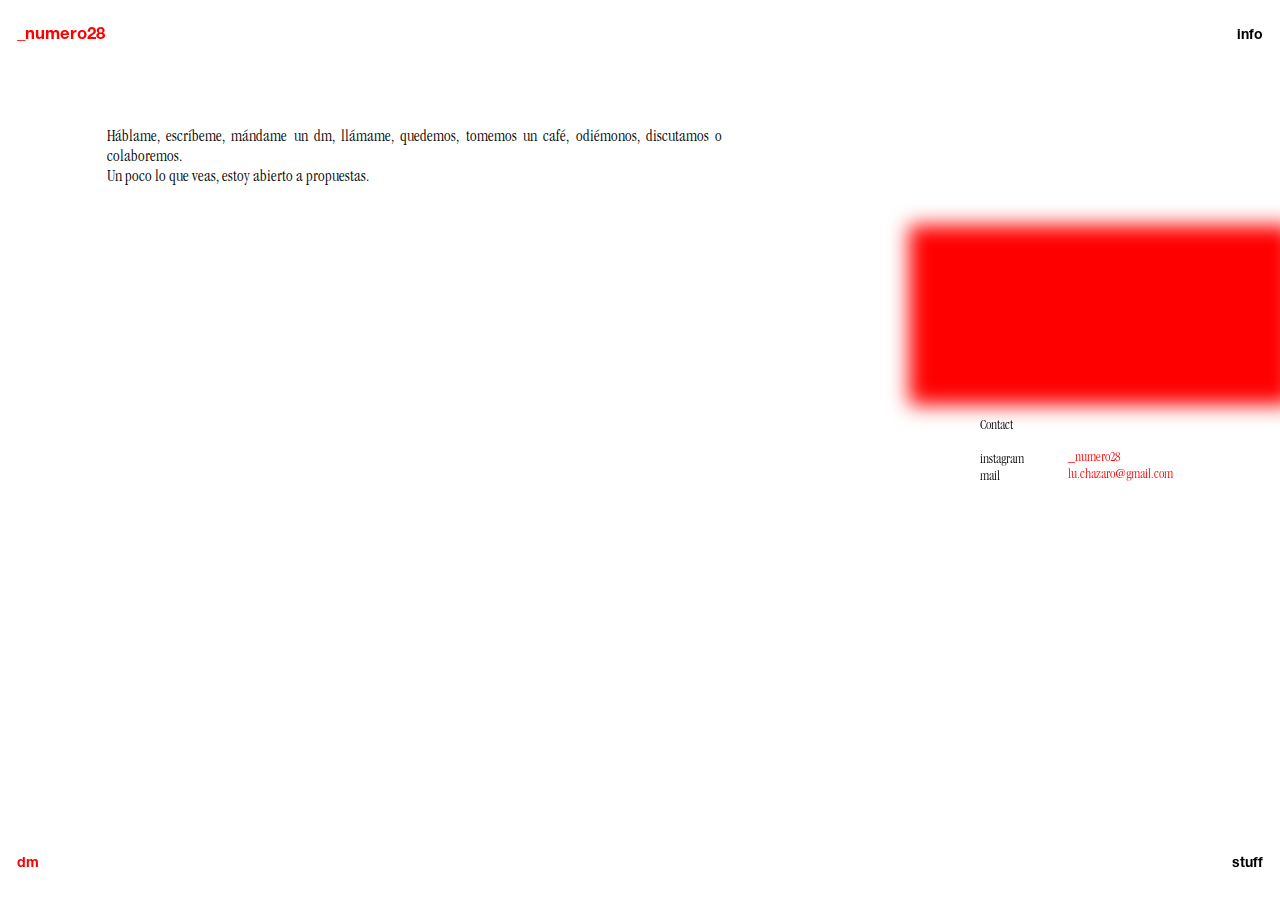
==== dm.html @ c681fe8d "Add files via upload" ====
<!DOCTYPE html>
<html lang="en">
<head>
    <meta charset="UTF-8">
    <link rel="preconnect" href="https://fonts.googleapis.com">
    <link rel="preconnect" href="https://fonts.gstatic.com" crossorigin>
    <link href="css/styles.css" rel="stylesheet" type="text/css" />
    <meta http-equiv="X-UA-Compatible" content="IE=edge">
    <meta name="viewport" content="width=device-width, initial-scale=1.0 maximum-scale=1, user-scalable=no">
    


    <title>28</title>
</head>
<body class="grid-things">
    <div id="bt1" class="bt">
        <div id="n28">
            _numero28
        </div>
    </div>
    <div id="bt2" class="bt">
        <h4>
            info
        </h4>
    </div>
    <div  id="bt3" class="bt r">
        <h4>
            dm
        </h4>
    </div>
    <div id="bt4" class="bt">
        <h4>
            stuff
        </h4>
    </div>

    <div class="info d1">
        Háblame, escríbeme, mándame un dm, llámame, quedemos, tomemos un café, odiémonos, discutamos o colaboremos. <br>Un poco lo
        que veas, estoy abierto a propuestas.
    </div>

    <div class="info d2">
    </div>

    <div class="info d3">
            Contact <br><br>
            instagram <br>
            mail <br>
    </div>
    
    <div class="info d4">
        <div>
            <a href="https://www.instagram.com/_numero28/" target="_blank">_numero28</a><br>
            lu.chazaro@gmail.com  <br>
        </div>
    </div>

    

    <script src="https://cdnjs.cloudflare.com/ajax/libs/jquery/3.7.1/jquery.min.js" integrity="sha512-v2CJ7UaYy4JwqLDIrZUI/4hqeoQieOmAZNXBeQyjo21dadnwR+8ZaIJVT8EE2iyI61OV8e6M8PP2/4hpQINQ/g==" crossorigin="anonymous" referrerpolicy="no-referrer"></script>
    <script src="js/script.js"></script>
</body>
---- css/styles.css ----
:root {
    --helve: "helve";
    --helveObl:"helveObl";
    --times: "times";
    --gara: "gara";
    --b: #000000;
    --w: #fff;
    --r: #ff0000;
}

@font-face {
    src: url(fonts/HelveticaNeueLTStd-Bd.otf);
    font-family: "helve";
}

@font-face {
    src: url(fonts/HelveticaLTStd-LightObl.otf);
    font-family: "helveObl";
}

@font-face {
    font-family: "gara";
    src: url(fonts/ITCGaramondStd-LtCond.otf);
}

* {
    margin: 0;
    padding: 0;
    font-size: 14px;
    box-sizing: border-box;
    text-decoration: none;    
}

html, body {
    overflow-y: auto;
    scrollbar-width: none; 
    -ms-overflow-style: none;
}

h4 {
    font-size: 1em;
}

a {
    color: var(--r);
}

::-webkit-scrollbar-thumb:hover {
    background-color: #d1d1d1b7; 
    border-radius: 15px;
}

::-webkit-scrollbar {
    display: none;
}


.bt {
    width: auto;
    height: 8vh;
    position: fixed;
    z-index: 2;
    padding: 1.2em;
    font-family: var(--helve);
    display: flex;
    align-items: center;
    cursor: pointer;
}

.bt:hover {
    color: var(--r);
}

.w {
    color: var(--w);
}

.r {
    color: var(--r);
}

#bt1 {
    top: 0;
    left: 0;
}

#bt2 {
    top: 0;
    right: 0;
}

#bt3 {
    bottom: 0;
    left: 0;
}

#bt4 {
    bottom: 0;
    right: 0;
}


#n28 {
    font-size: 1.2em;
    cursor: pointer;
}

#hovImg {
    opacity: 0;
    height: 100%;
    width: 100%;
    position: absolute;
    z-index: 0;
    left: 0;
    top: 0;
    overflow: hidden;
}

#hovImg img {
    opacity: 0;
    position: absolute;
    top: 0; 
    left: 0; 
    width: 100%; 
    height: 100%;
    object-fit: cover;
    object-position: center;
}

#gallery {
    width: 100vw;
    height: 100vh;
    min-height: 100vh;
    position: relative;
    display: flex;
    flex-direction: column;
    overflow-y: auto;
}

#carrusel {
    width: 100%;
    height: 100vh;
    min-height: 100vh;
    display: flex;
    flex-direction: column;
    align-items: center;
}

.project {
    width: 100%;
    height: 100%;
    display: flex;
    flex-direction: row;
    align-items: center;
    padding: 0 2em 0 2em;
    flex-shrink: 0;
}

.logo {
    height: 100%;
    width: 40%;
    display: flex;
    align-items: center;
    justify-content: center;
}

.logo img {
    width: 11vw;
    height: auto;
    cursor: crosshair;
    transition: 0.3s;
}

.grey {
    filter: grayscale(100%);   
}

.darker {
    filter: brightness(30%); 
}

.opaci {
    filter: opacity(70%);
}

.logo img:hover {
    filter: none;
}

.hovLogo {
    width: 30%;
    height: 100%;
    font-family: var(--helveObl);
    color: var(--w);
    display: flex;
    align-items: center;
    font-size: 0.9em;
}

.der {
    justify-content: flex-end;
    text-align: right;
}

.works {
    background-color: #000000;
    display: flex;
    justify-content: center;
    overflow: hidden;
}

.showProject {
    height: 100%;
    width: 100vw;
    padding: 0 5vw 1vw 5vw;
    display: none;
    flex-direction: column;
    justify-content: center;
    align-items: center;
    align-self: center;
}

.slide:not(:first-child) {
    margin:3vw 0;

}

.slide {
    object-fit: contain;
    width: 100%;
    height: 90vh;
    min-height: 90vh;
    flex-grow: 1;
    display: flex;
    justify-content: space-between;
}


.slide img {
    width: inherit; 
    height: 100%;
    object-fit: contain;
    object-position: center;
}

.slide p {
    font-size: 1.1em;
    font-family: var(--helve);
    color: var(--w);
    width: 60vw;
    display: flex;
    align-items: center;
    text-align: justify;
}


.short {
    width: 65%;
}

.icon {
    height: 100vh;
}

.icon img {
    width: 30%;
    height: 100%;
}

.full-img {
    cursor: pointer;
}

.single {
    justify-content: center;
}

.signature {
    font-family: var(--gara);
    font-size: 1em;
    color: var(--w);
    height: 10vh;
    width: 80%;
    text-align: justify;
    display: flex;
    align-items: center;
    margin-bottom: 2em;
}

.right {
    justify-content: flex-end;
}

.left {
    justify-content: flex-start;
}

.credit {
    font-size: 1em;
    color: var(--w);
    width: 100%;
    grid-template-columns: 0.1fr 1fr;
    grid-template-rows: min-content;
    grid-gap: 3em;
    display: grid;
    align-content: center;
}

.credit-title {
    font-family: var(--helve);
    grid-column: 1;
    
}

.credit-info {
    font-family: var(--helveObl);
    grid-column: 2;
    text-align: start;
    display: grid;
    grid-template-columns: 0.2fr 1fr;
    grid-gap: 0.4em;
}

.col1 {
    font-family: var(--helve);
    grid-column: 1;
}

.col2 {
    grid-column: 2;
}

.description-info {
    font-family: var(--helveObl);
    grid-column: 2;
    text-align: justify;
}

.my-things {
    display: flex;
    flex-direction: row;
    position: fixed;
    color: var(--b);
    height: 20vh;
    width: 70vw;
    top: 45vh;
    left: 5vw;
    justify-content: space-evenly;
    z-index: 2;
}

.text-thing {
    font-family: var(--gara);
    font-size: 1em;
    text-align: justify;
    width: 30%;
}

.grid-things {
    display: grid;
    grid-template-columns: repeat(12, 1fr);
    grid-column-gap: 2vw;
    grid-row-gap: 2vw;
    grid-auto-rows: minmax(auto, auto);
}

.grid-things > * {
    z-index: 3;
}

#carousel {
    width: 100%;
    height: 100%;
    display: flex;
    justify-content: center;
}

.carousel-image {
    width: auto;
    height: 100%;
}

.carousel-arrow-left {
    position: fixed;
    left: 2vw;
    top: 50vh;
    width: 1vw;
    height: auto;
    color: var(--w);
}

.carousel-arrow-right  {
    position: fixed;
    right: 2vw;
    top: 50vh;
    width: 1vw;
    height: auto;
    color: var(--w);
}

.stuff img, .info img {
    width: 100%;
    height: auto;
    object-fit: cover;
}

.indv-img, .full-img {
    cursor: pointer;
}

.s1{
    grid-column: 2 / span 2;
    grid-row: 4 / span 2;
}

.s2{
    grid-column: 9 / span 2;
    grid-row: 6 / span 2;
}

.s3{
    grid-column: 3 / span 2;
    grid-row: 9 / span 3;
    z-index: 1;
}

.s4{
    grid-column: 8 / span 2;
    grid-row: 11 / span 2;
}

.s5{
    grid-column: 2 / span 2;
    grid-row: 15 / span 2;
}

.s6 {
    grid-column: 10 / span 2;
    grid-row: 18 / span 2;
}

.s7 {
    grid-column: 4 / span 2;
    grid-row: 19 / span 2;
    z-index: 1;
}

.s8 {
    grid-column: 9 / span 2;
    grid-row: 23 / span 2;
}

.s9 {
    grid-column: 2 / span 2;
    grid-row: 24 / span 2;
}

.s10 {
    grid-column: 7 / span 2;
    grid-row: 28 / span 2;
}

.info {
    font-family: var(--gara);
    font-size: 1em;
    color: var(--b);
    text-align: justify;
    display: flex;
    align-items: flex-start;
    justify-content: center;
}

.i1 {
    grid-column: 2 / span 4;
    grid-row: 5 / span 1;
}

.i2 {
    grid-column: 8 / span 4;
    grid-row: 4 / span 2;
}

.i3a {
    grid-column: 8 / span 2;
    grid-row: 8 / span 2;
    font-weight: bold;
}

.i3b {
    grid-column: 10 / span 2;
    grid-row: 8 / span 2;
}

.i4 {
    grid-column: 8 / span 4;
    grid-row: 12 / span 4;
}

.i5 {
    position: fixed;
    z-index: 1;
    width: 50vw;
    height: 100%;
    top: 25vh;
    left: -1vw;
    background-color: var(--r);
    filter: blur(10px);
}

.i6 {
    grid-column: 2 / span 2;
    grid-row: 9 / span 3;
}

.d1 {
    grid-column: 2 / span 6;
    grid-row: 6 / span 1;
    font-size: 1.2em;
}

.d2 {
    position: fixed;
    z-index: 1;
    width: 30vw;
    height: 20vh;
    top: 25vh;
    right: -1vw;
    background-color: var(--r);
    filter: blur(10px);
}

.d3 {
    grid-column: 10 / span 1;
    grid-row: 15 / span 3;
}

.d4 {
    grid-column: 11 / span 1;
    grid-row: 16 / span 3;
    color: var(--r);
}

#prevProject.project-arrow, #nextProject.project-arrow {
    position: fixed;
    top: 50vh;
    width: 1vw;
    height: auto;
    color: var(--w);
    cursor: pointer;
    display: block;
    opacity: 1;
}

#prevProject {
    left: 2vw;
}

#nextProject {
    right: 2vw;
}

#prevProject, #nextProject {
    display: none;
    opacity: 0;
    transition: opacity 0.5s ease-in-out;;
}

#keepScroll, #HomekeepScroll {
    position: fixed;
    top: 85vh;
    left: 50%;
    transform: translateX(-50%);
    opacity: 1;
    transition: opacity 0.5s ease-in-out;
    width: auto;
    display: none;
    font-size: 1em;
    font-family: var(--gara);
    cursor: default;
}

#HomekeepScroll {
    color: var(--r);
    display: block;
}

#keepScroll {
    color: var(--w);
}

#keepScroll.hidden, #HomekeepScroll.hidden {
    opacity: 0;
}
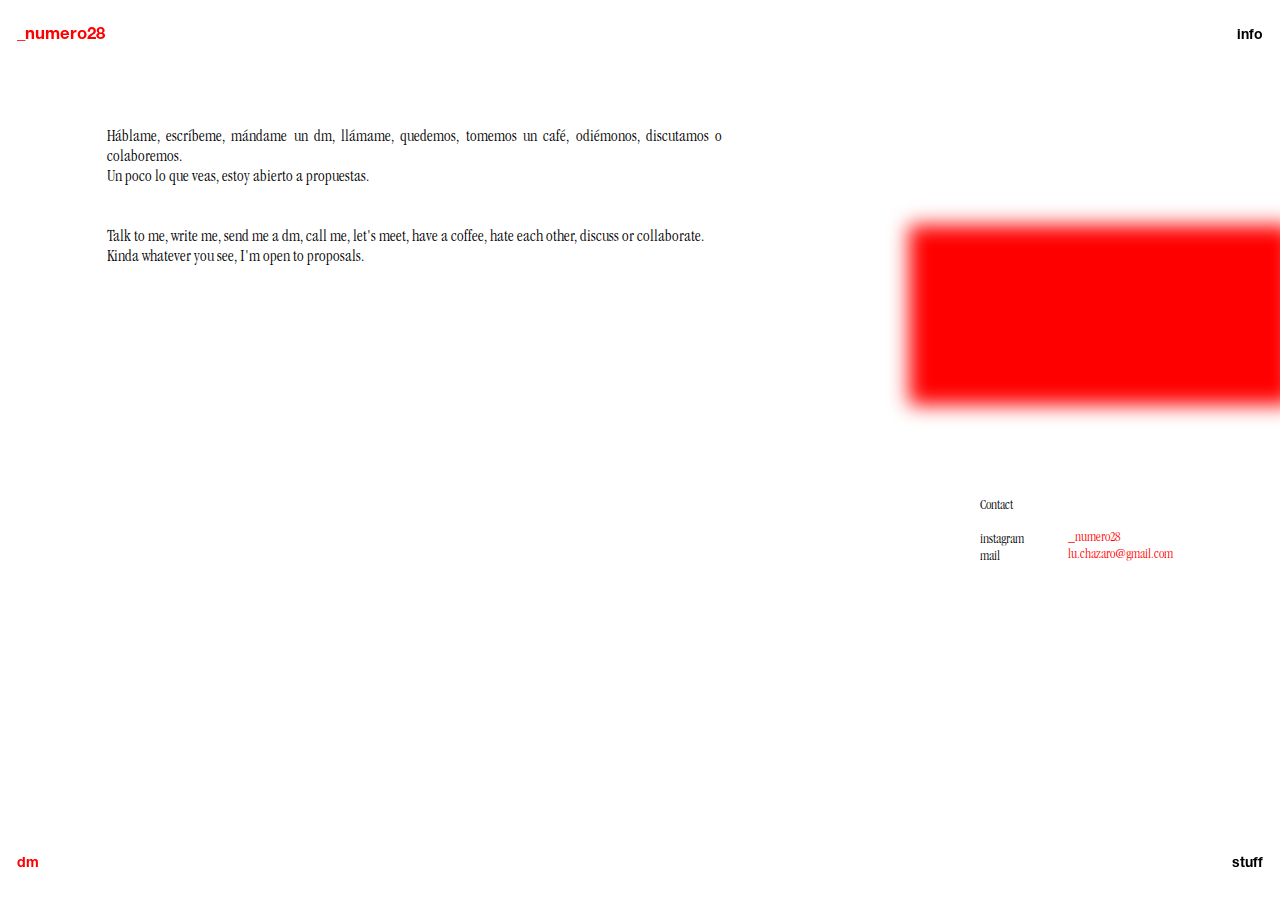
==== commit 9921c37f: "correciones gauli y peña" ====
--- a/dm.html
+++ b/dm.html
@@ -37,6 +37,8 @@
     <div class="info d1">
         Háblame, escríbeme, mándame un dm, llámame, quedemos, tomemos un café, odiémonos, discutamos o colaboremos. <br>Un poco lo
         que veas, estoy abierto a propuestas.
+        <br><br><br>
+        Talk to me, write me, send me a dm, call me, let's meet, have a coffee, hate each other, discuss or collaborate. <br> Kinda whatever you see, I'm open to proposals.
     </div>
 
     <div class="info d2">
--- a/css/styles.css
+++ b/css/styles.css
@@ -3,6 +3,7 @@
     --helveObl:"helveObl";
     --times: "times";
     --gara: "gara";
+    --garaNormal: "gara normal";
     --b: #000000;
     --w: #fff;
     --r: #ff0000;
@@ -21,6 +22,11 @@
 @font-face {
     font-family: "gara";
     src: url(fonts/ITCGaramondStd-LtCond.otf);
+}
+
+@font-face {
+    font-family: "gara normal";
+    src: url(fonts/ITCGaramondStd-Lt.otf);
 }
 
 * {
@@ -39,6 +45,7 @@
 
 h4 {
     font-size: 1em;
+    margin: 0 0 0 0;
 }
 
 a {
@@ -59,7 +66,7 @@
     width: auto;
     height: 8vh;
     position: fixed;
-    z-index: 2;
+    z-index: 9;
     padding: 1.2em;
     font-family: var(--helve);
     display: flex;
@@ -253,6 +260,9 @@
     text-align: justify;
 }
 
+#b {
+    font-family: var(--garaNormal);
+}
 
 .short {
     width: 65%;
@@ -362,9 +372,10 @@
     grid-column-gap: 2vw;
     grid-row-gap: 2vw;
     grid-auto-rows: minmax(auto, auto);
-}
-
-.grid-things > * {
+    background: var(--w);
+}
+
+.grid-things > * :not(.bt, .carousel-image, #carousel){
     z-index: 3;
 }
 
@@ -373,6 +384,7 @@
     height: 100%;
     display: flex;
     justify-content: center;
+    z-index: 10;
 }
 
 .carousel-image {
@@ -384,7 +396,7 @@
     position: fixed;
     left: 2vw;
     top: 50vh;
-    width: 1vw;
+    width: fit-content;
     height: auto;
     color: var(--w);
 }
@@ -393,7 +405,7 @@
     position: fixed;
     right: 2vw;
     top: 50vh;
-    width: 1vw;
+    width: fit-content;
     height: auto;
     color: var(--w);
 }
@@ -411,6 +423,7 @@
 .s1{
     grid-column: 2 / span 2;
     grid-row: 4 / span 2;
+    z-index: 5;
 }
 
 .s2{
@@ -421,7 +434,7 @@
 .s3{
     grid-column: 3 / span 2;
     grid-row: 9 / span 3;
-    z-index: 1;
+    z-index: 5;
 }
 
 .s4{
@@ -442,7 +455,7 @@
 .s7 {
     grid-column: 4 / span 2;
     grid-row: 19 / span 2;
-    z-index: 1;
+    z-index: 5;
 }
 
 .s8 {
@@ -458,6 +471,11 @@
 .s10 {
     grid-column: 7 / span 2;
     grid-row: 28 / span 2;
+}
+
+.s11 {
+    grid-column: 10 / span 2;
+    grid-row: 32 / span 2;
 }
 
 .info {
@@ -543,7 +561,7 @@
 #prevProject.project-arrow, #nextProject.project-arrow {
     position: fixed;
     top: 50vh;
-    width: 1vw;
+    width: fit-content;
     height: auto;
     color: var(--w);
     cursor: pointer;
@@ -591,3 +609,152 @@
 #keepScroll.hidden, #HomekeepScroll.hidden {
     opacity: 0;
 }
+
+
+
+@media (max-width: 768px) {
+    .project {
+        padding: 0 1em 0 1em;
+        flex-direction: column;
+    }    
+
+    .hovLogo {
+        width: 100%;
+    }
+
+    .logo img {
+        width: 30vw;
+    }
+
+    .slide {
+        height: 100%;
+        flex-direction: column;
+    }
+
+    .slide img:not(:first-child) {
+        margin-top: 3em;
+    }
+
+    .slide p {
+        width: 100%;
+        padding: 0 1em 0 1em;
+    }
+
+    .icon {
+        height: 100vh;
+        flex-direction: row;
+    }
+
+    .icon img {
+        width: 50%;
+    }
+
+    .credit {
+        padding: 7em 0 0 0;
+        grid-template-columns: 1fr;
+
+    }
+
+    .credit-info, .description-info {
+        grid-column: 1;
+        column-gap: 2em;
+    }
+
+    .grid-things {
+        grid-template-columns: repeat(6, 1fr);
+        grid-column-gap: 5vw;
+        grid-row-gap: 5vh;
+    }
+
+    .s1, .s2, .s3, .s4, .s5, .s6, .s7, .s8, .s9, .s10 {
+        grid-column: span 6;
+        grid-row: auto;
+    }
+
+    .s5, .s6, .s9 {
+        z-index: 5;
+    }
+
+    .my-things {
+        top: 30vh;
+        width: 80vw;
+        color: var(--w);
+    }
+
+    .text-thing {
+        width: 40%;
+        font-size: 1.2em;
+    }
+
+    #carousel {
+        align-items: center;
+    }
+
+    .carousel-image {
+        width: 100%;
+        height: fit-content;
+    }
+
+    .carousel-arrow-left, .carousel-arrow-right {
+        top: 85vh;
+    }
+
+    .carousel-arrow-left {
+        left: 25vw;
+    }
+
+    .carousel-arrow-right {
+        right: 25vw;
+    }
+
+    .project-arrow {
+        top: 85vh;
+    }
+
+    .i1 {
+        grid-column: 2 / span 4;
+        grid-row: 4 / span 1;
+    }
+
+    .i2 {
+        grid-column: 3 / span 3;
+        grid-row: 5 / span 2;
+    }
+    .i3a {
+        grid-column: 3 / span 3;
+        grid-row: 7 / span 2;
+    }
+    .i3b {
+        grid-column: 3 / span 3;
+        grid-row: 9 / span 2;
+    }
+    .i4 {
+        grid-column: 3 / span 3;
+        grid-row: 13 / span 2;
+    }
+
+    .i5 {
+        width: 33vw;
+    }
+
+    .info {
+        text-align: left;
+    }
+
+    .d1 {
+        grid-column: 2 / span 3;
+        grid-row: 5 / span 2;
+        font-size: 1.2em;
+    }
+
+    .d3 {
+        grid-column: 4;
+        grid-row: 11 / span 3;
+    }
+
+    .d4 {
+        grid-column: 5 / span 1;
+        grid-row: 12 / span 3;
+        color: var(--r);
+    }
+}